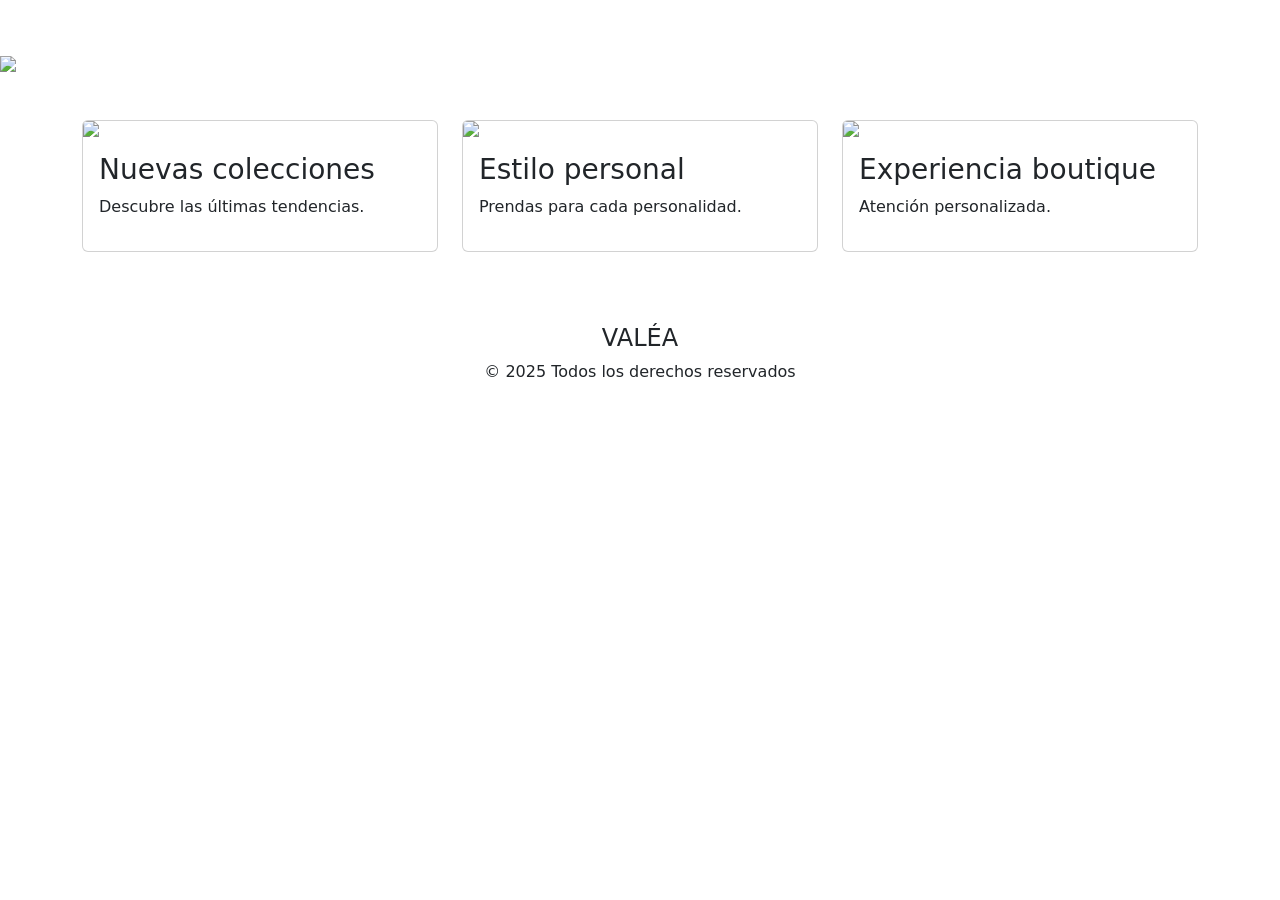
==== index.html @ 225e4159 "Create index.html" ====
<!DOCTYPE html>
<html lang="es">
<head>
<meta charset="UTF-8">
<meta name="viewport" content="width=device-width, initial-scale=1.0">

<title>VALÉA</title>

<link href="https://cdn.jsdelivr.net/npm/bootstrap@5.3.2/dist/css/bootstrap.min.css" rel="stylesheet">
<link rel="stylesheet" href="styles.css">
</head>

<body>

<nav class="navbar navbar-expand-lg mi-navbar">
<div class="container">

<a class="navbar-brand text-white" href="#">
VALÉA
</a>

<button class="navbar-toggler" type="button"
data-bs-toggle="collapse"
data-bs-target="#menu">

<span class="navbar-toggler-icon"></span>

</button>

<div class="collapse navbar-collapse" id="menu">

<ul class="navbar-nav me-auto">

<li class="nav-item">
<a class="nav-link text-white" href="#">
Inicio
</a>
</li>

<li class="nav-item">
<a class="nav-link text-white" href="#">
Servicios
</a>
</li>

<li class="nav-item">
<a class="nav-link text-white" href="#">
Contacto
</a>
</li>

</ul>

</div>

</div>
</nav>

<!-- CARRUSEL -->

<div id="carrusel" class="carousel slide" data-bs-ride="carousel">

<div class="carousel-inner">

<div class="carousel-item active">

<img
src="https://images.unsplash.com/photo-1727393181791-58d9319d7c60?q=80&w=1587&auto=format&fit=crop"
class="d-block w-100">

<div class="carousel-caption">
<h1>VALÉA</h1>
<p>Estilo y elegancia en cada detalle.</p>
</div>

</div>

<div class="carousel-item">

<img
src="https://plus.unsplash.com/premium_photo-1671117131083-33d33ae6cbc7?q=80&w=987&auto=format&fit=crop"
class="d-block w-100">

<div class="carousel-caption">
<h1>Momentos con estilo</h1>
<p>Encuentra tu mejor versión.</p>
</div>

</div>

<div class="carousel-item">

<img
src="https://plus.unsplash.com/premium_photo-1726862976125-a9305810998b?q=80&w=2006&auto=format&fit=crop"
class="d-block w-100">

<div class="carousel-caption">
<h1>Experiencia Boutique</h1>
<p>Moda para cada ocasión.</p>
</div>

</div>

</div>

<button class="carousel-control-prev"
type="button"
data-bs-target="#carrusel"
data-bs-slide="prev">

<span class="carousel-control-prev-icon"></span>

</button>

<button class="carousel-control-next"
type="button"
data-bs-target="#carrusel"
data-bs-slide="next">

<span class="carousel-control-next-icon"></span>

</button>

</div>

<!-- TARJETAS -->

<section class="container mt-5">

<div class="row">

<div class="col-md-4">

<div class="card">

<img
src="https://plazadelasamericas.com.co/wp-content/uploads/2023/10/PINK-ROSE-4.jpg"
class="card-img-top">

<div class="card-body">

<h3>Nuevas colecciones</h3>

<p>
Descubre las últimas tendencias.
</p>

</div>

</div>

</div>

<div class="col-md-4">

<div class="card">

<img
src="https://topyucatan.com/uploads/notas/la-tienda-de-ropa-pink-runway-boutique-abre-sus-puertas-en-merida.jpg"
class="card-img-top">

<div class="card-body">

<h3>Estilo personal</h3>

<p>
Prendas para cada personalidad.
</p>

</div>

</div>

</div>

<div class="col-md-4">

<div class="card">

<img
src="https://www.informador.mx/export/sites/elinformador/img/2022/10/14/4.jpeg_424642412.jpeg"
class="card-img-top">

<div class="card-body">

<h3>Experiencia boutique</h3>

<p>
Atención personalizada.
</p>

</div>

</div>

</div>

</div>

</section>

<footer class="text-center mt-5 p-4">

<h4>VALÉA</h4>

<p>
© 2025 Todos los derechos reservados
</p>

</footer>

<script src="https://cdn.jsdelivr.net/npm/bootstrap@5.3.2/dist/js/bootstrap.bundle.min.js"></script>

<script src="script.js"></script>

</body>
</html>
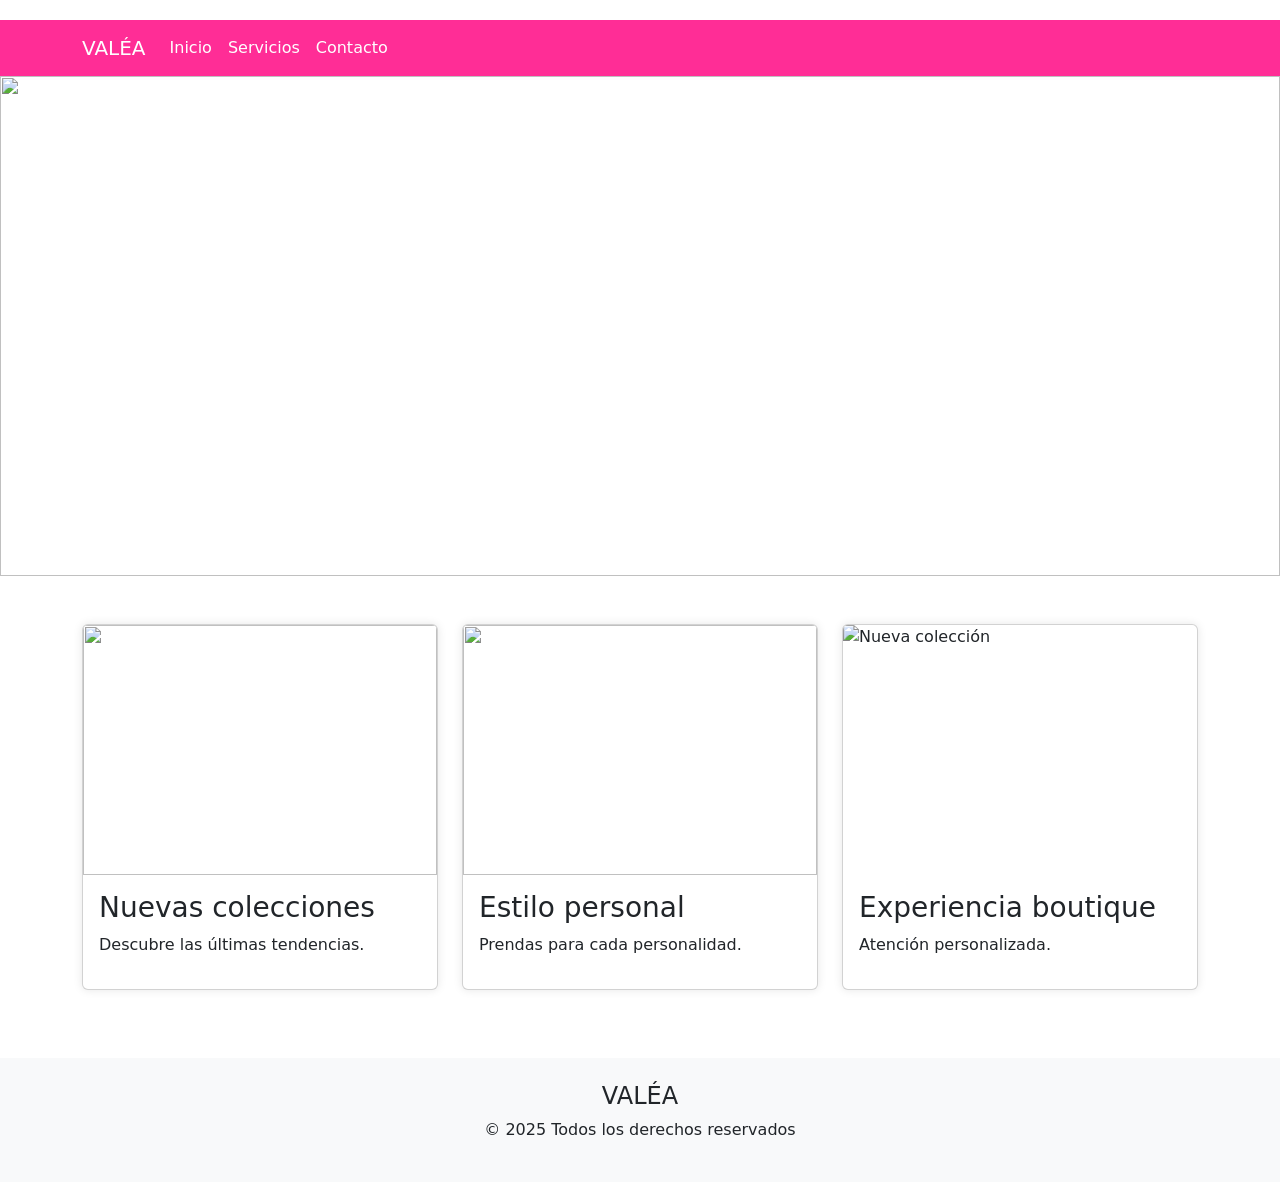
==== commit a194b9fb: "Update index.html" ====
--- a/index.html
+++ b/index.html
@@ -177,9 +177,9 @@
 
 <div class="card">
 
-<img
-src="https://www.informador.mx/export/sites/elinformador/img/2022/10/14/4.jpeg_424642412.jpeg"
-class="card-img-top">
+<img src="https://images.unsplash.com/photo-1441986300917-64674bd600d8?q=80&w=1200&auto=format&fit=crop"
+class="card-img-top"
+alt="Nueva colección">
 
 <div class="card-body">
 
--- a/styles.css
+++ b/styles.css
@@ -0,0 +1,31 @@
+body{
+padding-top:20px;
+background:#fff;
+}
+
+.mi-navbar{
+background:#ff2d96;
+}
+
+.carousel-item{
+height:500px;
+}
+
+.carousel-item img{
+height:500px;
+object-fit:cover;
+}
+
+.card{
+margin-bottom:20px;
+box-shadow:0 0 10px rgba(0,0,0,.1);
+}
+
+.card img{
+height:250px;
+object-fit:cover;
+}
+
+footer{
+background:#f8f9fa;
+}
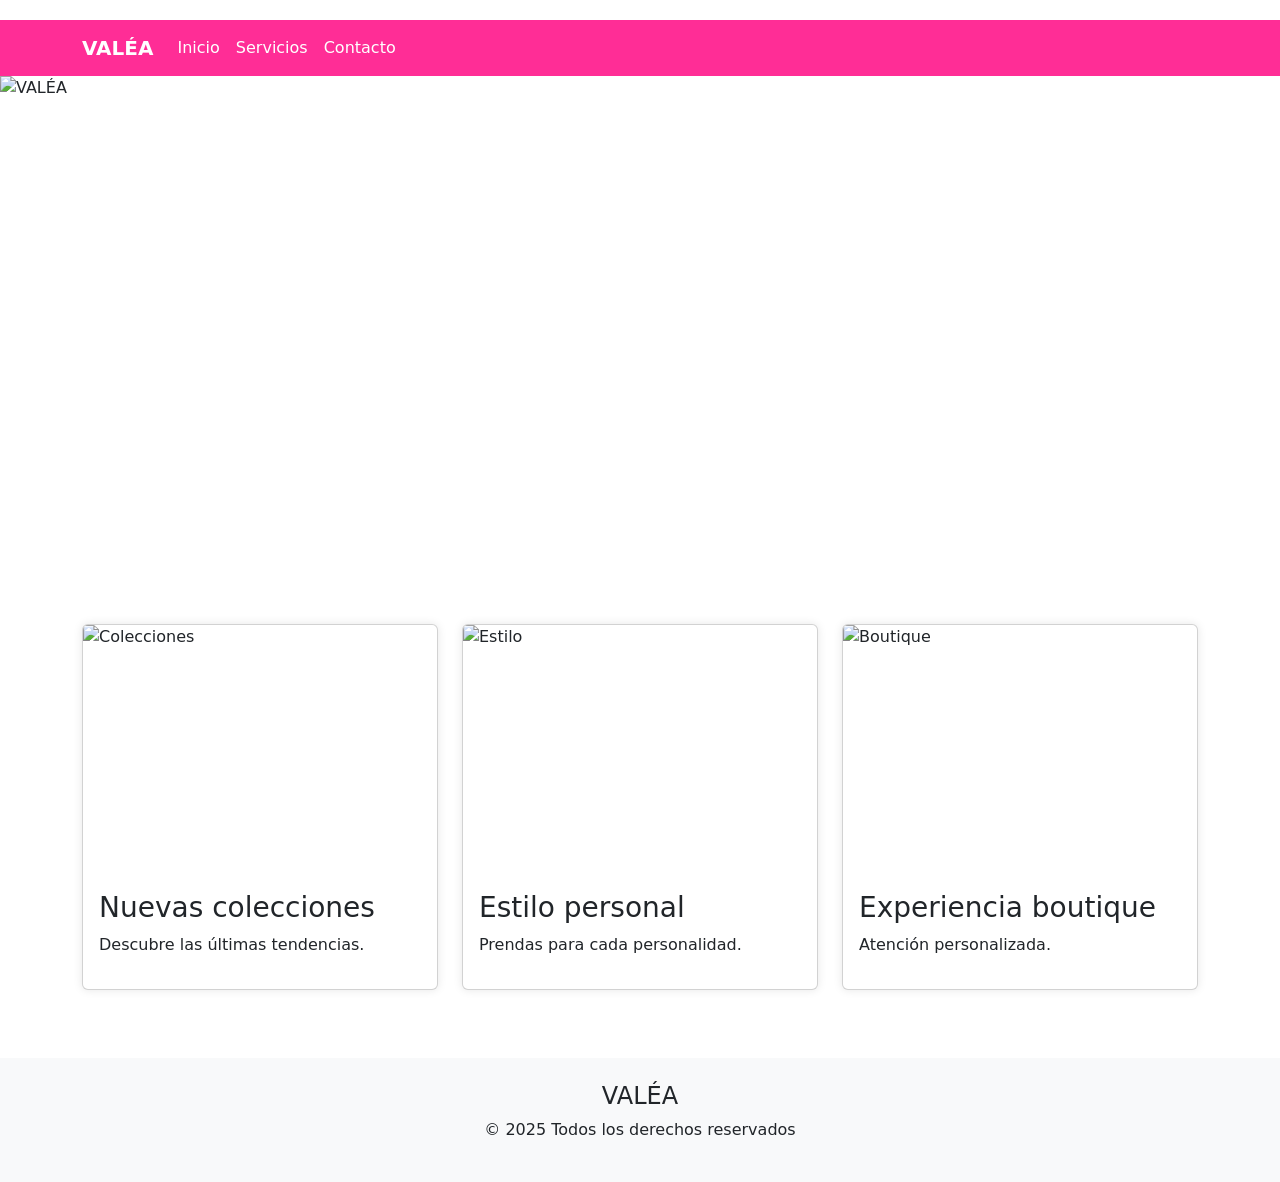
==== commit 313e3106: "Update index.html" ====
--- a/index.html
+++ b/index.html
@@ -8,6 +8,7 @@
 
 <link href="https://cdn.jsdelivr.net/npm/bootstrap@5.3.2/dist/css/bootstrap.min.css" rel="stylesheet">
 <link rel="stylesheet" href="styles.css">
+
 </head>
 
 <body>
@@ -15,7 +16,7 @@
 <nav class="navbar navbar-expand-lg mi-navbar">
 <div class="container">
 
-<a class="navbar-brand text-white" href="#">
+<a class="navbar-brand text-white fw-bold" href="#">
 VALÉA
 </a>
 
@@ -32,21 +33,15 @@
 <ul class="navbar-nav me-auto">
 
 <li class="nav-item">
-<a class="nav-link text-white" href="#">
-Inicio
-</a>
+<a class="nav-link text-white" href="#">Inicio</a>
 </li>
 
 <li class="nav-item">
-<a class="nav-link text-white" href="#">
-Servicios
-</a>
+<a class="nav-link text-white" href="#">Servicios</a>
 </li>
 
 <li class="nav-item">
-<a class="nav-link text-white" href="#">
-Contacto
-</a>
+<a class="nav-link text-white" href="#">Contacto</a>
 </li>
 
 </ul>
@@ -66,7 +61,8 @@
 
 <img
 src="https://images.unsplash.com/photo-1727393181791-58d9319d7c60?q=80&w=1587&auto=format&fit=crop"
-class="d-block w-100">
+class="d-block w-100"
+alt="VALÉA">
 
 <div class="carousel-caption">
 <h1>VALÉA</h1>
@@ -79,7 +75,8 @@
 
 <img
 src="https://plus.unsplash.com/premium_photo-1671117131083-33d33ae6cbc7?q=80&w=987&auto=format&fit=crop"
-class="d-block w-100">
+class="d-block w-100"
+alt="Moda">
 
 <div class="carousel-caption">
 <h1>Momentos con estilo</h1>
@@ -92,7 +89,8 @@
 
 <img
 src="https://plus.unsplash.com/premium_photo-1726862976125-a9305810998b?q=80&w=2006&auto=format&fit=crop"
-class="d-block w-100">
+class="d-block w-100"
+alt="Boutique">
 
 <div class="carousel-caption">
 <h1>Experiencia Boutique</h1>
@@ -134,8 +132,9 @@
 <div class="card">
 
 <img
-src="https://plazadelasamericas.com.co/wp-content/uploads/2023/10/PINK-ROSE-4.jpg"
-class="card-img-top">
+src="https://images.unsplash.com/photo-1441986300917-64674bd600d8?q=80&w=1200&auto=format&fit=crop"
+class="card-img-top"
+alt="Colecciones">
 
 <div class="card-body">
 
@@ -156,8 +155,9 @@
 <div class="card">
 
 <img
-src="https://topyucatan.com/uploads/notas/la-tienda-de-ropa-pink-runway-boutique-abre-sus-puertas-en-merida.jpg"
-class="card-img-top">
+src="https://images.unsplash.com/photo-1483985988355-763728e1935b?q=80&w=1200&auto=format&fit=crop"
+class="card-img-top"
+alt="Estilo">
 
 <div class="card-body">
 
@@ -177,9 +177,10 @@
 
 <div class="card">
 
-<img src="https://images.unsplash.com/photo-1441986300917-64674bd600d8?q=80&w=1200&auto=format&fit=crop"
+<img
+src="https://images.unsplash.com/photo-1555529669-e69e7aa0ba9a?q=80&w=1200&auto=format&fit=crop"
 class="card-img-top"
-alt="Nueva colección">
+alt="Boutique">
 
 <div class="card-body">
 
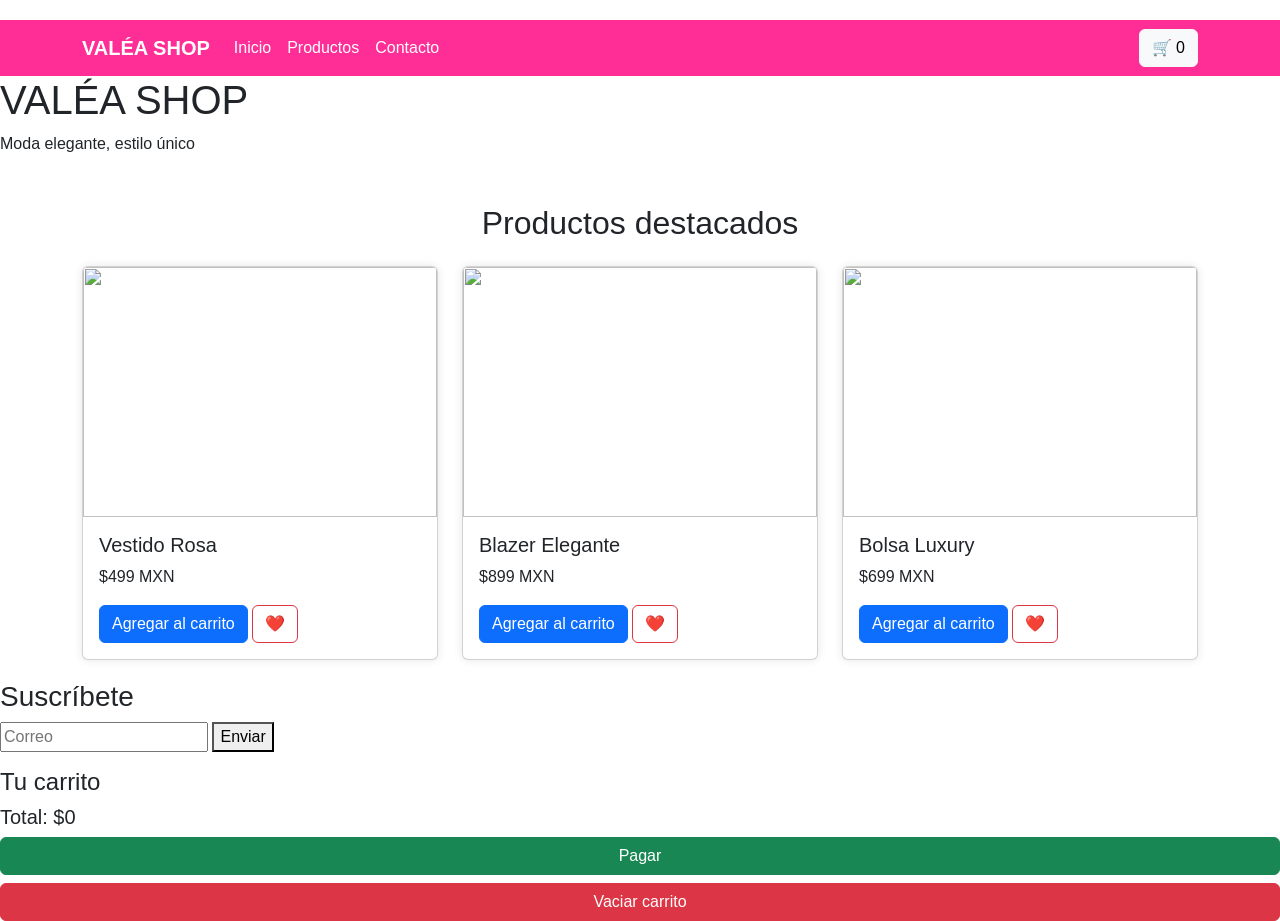
==== commit 27715264: "Update index.html" ====
--- a/index.html
+++ b/index.html
@@ -4,214 +4,137 @@
 <meta charset="UTF-8">
 <meta name="viewport" content="width=device-width, initial-scale=1.0">
 
-<title>VALÉA</title>
+<title>VALÉA Shop</title>
 
 <link href="https://cdn.jsdelivr.net/npm/bootstrap@5.3.2/dist/css/bootstrap.min.css" rel="stylesheet">
 <link rel="stylesheet" href="styles.css">
-
 </head>
 
 <body>
 
+<!-- NAV -->
 <nav class="navbar navbar-expand-lg mi-navbar">
 <div class="container">
 
-<a class="navbar-brand text-white fw-bold" href="#">
-VALÉA
-</a>
+<a class="navbar-brand text-white fw-bold" href="#inicio">VALÉA SHOP</a>
 
-<button class="navbar-toggler" type="button"
-data-bs-toggle="collapse"
-data-bs-target="#menu">
-
+<button class="navbar-toggler" data-bs-toggle="collapse" data-bs-target="#menu">
 <span class="navbar-toggler-icon"></span>
-
 </button>
 
 <div class="collapse navbar-collapse" id="menu">
 
 <ul class="navbar-nav me-auto">
-
-<li class="nav-item">
-<a class="nav-link text-white" href="#">Inicio</a>
-</li>
-
-<li class="nav-item">
-<a class="nav-link text-white" href="#">Servicios</a>
-</li>
-
-<li class="nav-item">
-<a class="nav-link text-white" href="#">Contacto</a>
-</li>
-
+<li class="nav-item"><a class="nav-link text-white" href="#inicio">Inicio</a></li>
+<li class="nav-item"><a class="nav-link text-white" href="#productos">Productos</a></li>
+<li class="nav-item"><a class="nav-link text-white" href="#contacto">Contacto</a></li>
 </ul>
 
+<!-- CARRITO -->
+<button class="btn btn-light" onclick="toggleCarrito()">
+🛒 <span id="contadorCarrito">0</span>
+</button>
+
+</div>
+</div>
+</nav>
+
+<!-- HERO -->
+<section id="inicio" class="hero">
+<div class="hero-text">
+<h1>VALÉA SHOP</h1>
+<p>Moda elegante, estilo único</p>
+</div>
+</section>
+
+<!-- PRODUCTOS -->
+<section id="productos" class="container mt-5">
+
+<h2 class="text-center mb-4">Productos destacados</h2>
+
+<div class="row">
+
+<!-- PRODUCTO 1 -->
+<div class="col-md-4">
+<div class="card product">
+<img src="https://images.unsplash.com/photo-1520975922284-9c1d1a2c1f8b?q=80&w=1200" class="card-img-top">
+
+<div class="card-body">
+<h5>Vestido Rosa</h5>
+<p>$499 MXN</p>
+
+<button class="btn btn-primary" onclick="agregarCarrito('Vestido Rosa',499)">
+Agregar al carrito
+</button>
+
+<button class="btn btn-outline-danger" onclick="favorito(this)">❤️</button>
+</div>
+</div>
+</div>
+
+<!-- PRODUCTO 2 -->
+<div class="col-md-4">
+<div class="card product">
+<img src="https://images.unsplash.com/photo-1520975682031-a7b0a9f7c9f1?q=80&w=1200" class="card-img-top">
+
+<div class="card-body">
+<h5>Blazer Elegante</h5>
+<p>$899 MXN</p>
+
+<button class="btn btn-primary" onclick="agregarCarrito('Blazer Elegante',899)">
+Agregar al carrito
+</button>
+
+<button class="btn btn-outline-danger" onclick="favorito(this)">❤️</button>
+</div>
+</div>
+</div>
+
+<!-- PRODUCTO 3 -->
+<div class="col-md-4">
+<div class="card product">
+<img src="https://images.unsplash.com/photo-1520975958223-8b0c3c7c9b6c?q=80&w=1200" class="card-img-top">
+
+<div class="card-body">
+<h5>Bolsa Luxury</h5>
+<p>$699 MXN</p>
+
+<button class="btn btn-primary" onclick="agregarCarrito('Bolsa Luxury',699)">
+Agregar al carrito
+</button>
+
+<button class="btn btn-outline-danger" onclick="favorito(this)">❤️</button>
+</div>
+</div>
 </div>
 
 </div>
-</nav>
+</section>
 
-<!-- CARRUSEL -->
+<!-- CONTACTO -->
+<section id="contacto" class="contacto">
+<h3>Suscríbete</h3>
+<input type="email" id="email" placeholder="Correo">
+<button onclick="suscribir()">Enviar</button>
+<p id="mensaje"></p>
+</section>
 
-<div id="carrusel" class="carousel slide" data-bs-ride="carousel">
+<!-- CARRITO LATERAL -->
+<div id="carrito" class="carrito">
+<h4>Tu carrito</h4>
 
-<div class="carousel-inner">
+<div id="itemsCarrito"></div>
 
-<div class="carousel-item active">
+<h5>Total: $<span id="total">0</span></h5>
 
-<img
-src="https://images.unsplash.com/photo-1727393181791-58d9319d7c60?q=80&w=1587&auto=format&fit=crop"
-class="d-block w-100"
-alt="VALÉA">
+<button class="btn btn-success w-100">Pagar</button>
 
-<div class="carousel-caption">
-<h1>VALÉA</h1>
-<p>Estilo y elegancia en cada detalle.</p>
+<button class="btn btn-danger w-100 mt-2" onclick="vaciarCarrito()">
+Vaciar carrito
+</button>
 </div>
 
-</div>
-
-<div class="carousel-item">
-
-<img
-src="https://plus.unsplash.com/premium_photo-1671117131083-33d33ae6cbc7?q=80&w=987&auto=format&fit=crop"
-class="d-block w-100"
-alt="Moda">
-
-<div class="carousel-caption">
-<h1>Momentos con estilo</h1>
-<p>Encuentra tu mejor versión.</p>
-</div>
-
-</div>
-
-<div class="carousel-item">
-
-<img
-src="https://plus.unsplash.com/premium_photo-1726862976125-a9305810998b?q=80&w=2006&auto=format&fit=crop"
-class="d-block w-100"
-alt="Boutique">
-
-<div class="carousel-caption">
-<h1>Experiencia Boutique</h1>
-<p>Moda para cada ocasión.</p>
-</div>
-
-</div>
-
-</div>
-
-<button class="carousel-control-prev"
-type="button"
-data-bs-target="#carrusel"
-data-bs-slide="prev">
-
-<span class="carousel-control-prev-icon"></span>
-
-</button>
-
-<button class="carousel-control-next"
-type="button"
-data-bs-target="#carrusel"
-data-bs-slide="next">
-
-<span class="carousel-control-next-icon"></span>
-
-</button>
-
-</div>
-
-<!-- TARJETAS -->
-
-<section class="container mt-5">
-
-<div class="row">
-
-<div class="col-md-4">
-
-<div class="card">
-
-<img
-src="https://images.unsplash.com/photo-1441986300917-64674bd600d8?q=80&w=1200&auto=format&fit=crop"
-class="card-img-top"
-alt="Colecciones">
-
-<div class="card-body">
-
-<h3>Nuevas colecciones</h3>
-
-<p>
-Descubre las últimas tendencias.
-</p>
-
-</div>
-
-</div>
-
-</div>
-
-<div class="col-md-4">
-
-<div class="card">
-
-<img
-src="https://images.unsplash.com/photo-1483985988355-763728e1935b?q=80&w=1200&auto=format&fit=crop"
-class="card-img-top"
-alt="Estilo">
-
-<div class="card-body">
-
-<h3>Estilo personal</h3>
-
-<p>
-Prendas para cada personalidad.
-</p>
-
-</div>
-
-</div>
-
-</div>
-
-<div class="col-md-4">
-
-<div class="card">
-
-<img
-src="https://images.unsplash.com/photo-1555529669-e69e7aa0ba9a?q=80&w=1200&auto=format&fit=crop"
-class="card-img-top"
-alt="Boutique">
-
-<div class="card-body">
-
-<h3>Experiencia boutique</h3>
-
-<p>
-Atención personalizada.
-</p>
-
-</div>
-
-</div>
-
-</div>
-
-</div>
-
-</section>
-
-<footer class="text-center mt-5 p-4">
-
-<h4>VALÉA</h4>
-
-<p>
-© 2025 Todos los derechos reservados
-</p>
-
-</footer>
-
 <script src="https://cdn.jsdelivr.net/npm/bootstrap@5.3.2/dist/js/bootstrap.bundle.min.js"></script>
-
 <script src="script.js"></script>
 
 </body>
--- a/styles.css
+++ b/styles.css
@@ -1,6 +1,7 @@
 body{
 padding-top:20px;
-background:#fff;
+background:#ffffff;
+font-family:Arial, Helvetica, sans-serif;
 }
 
 .mi-navbar{
@@ -16,9 +17,20 @@
 object-fit:cover;
 }
 
+.carousel-caption{
+background:rgba(0,0,0,.25);
+padding:15px;
+border-radius:10px;
+}
+
 .card{
 margin-bottom:20px;
 box-shadow:0 0 10px rgba(0,0,0,.1);
+transition:.3s;
+}
+
+.card:hover{
+transform:translateY(-5px);
 }
 
 .card img{
